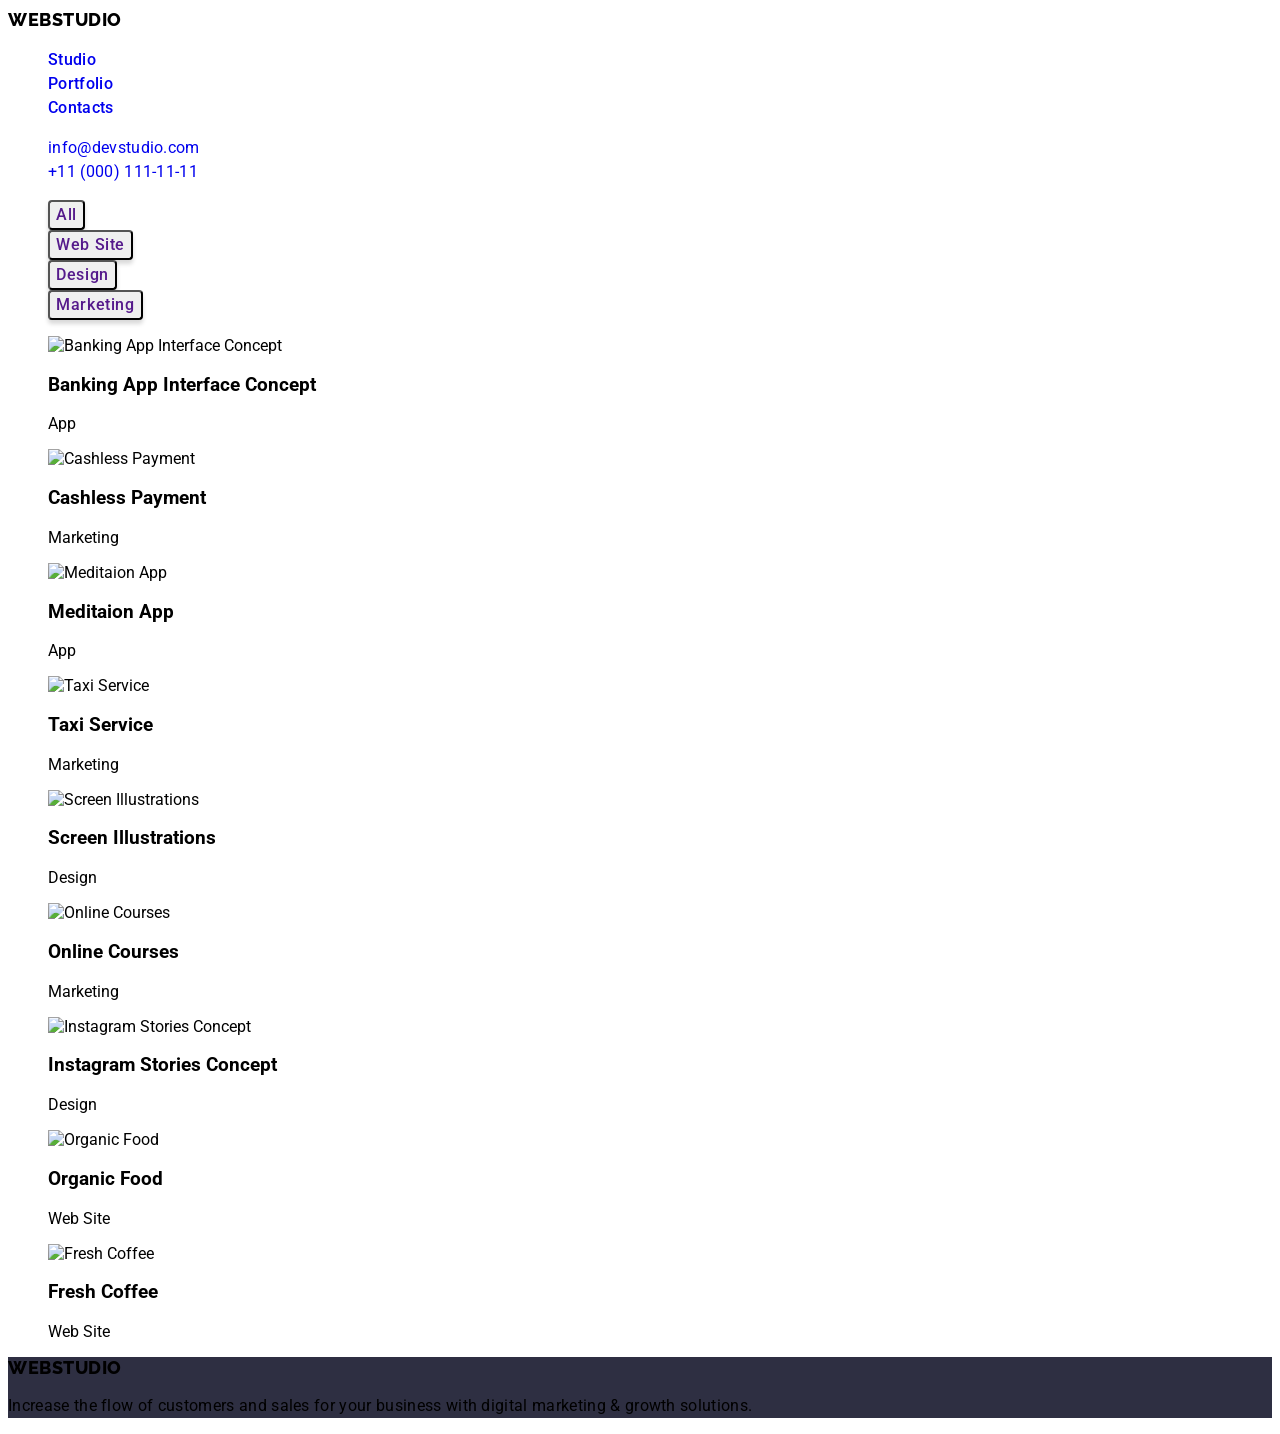
==== portfolio.html @ 3da2f97a "Initial commit" ====
<!DOCTYPE html>
<html lang="en">
<head>
    <meta charset="UTF-8">
    <meta http-equiv="X-UA-Compatible" content="IE=edge">
    <meta name="viewport" content="width=device-width, initial-scale=1.0">
    <title>Portfolio</title>

    <link rel="preconnect" href="https://fonts.googleapis.com">
<link rel="preconnect" href="https://fonts.gstatic.com" crossorigin>
<link href="https://fonts.googleapis.com/css2?family=Raleway:wght@800&family=Roboto:ital,wght@0,500;0,700;1,400&display=swap" rel="stylesheet">
    <link rel="stylesheet" 
    href="./index.html">
    <link rel="stylesheet" href="./css/styles.css">
</head>

<body>

   <!-- Header section -->
   <section class="header">
    <header class="header">
    <nav class="header-nav">
      <a class="header-logo" href="./index.html"> <span class="accent">Web</span>Studio</a>
      <ul class="header-list">
        <li>
          <a href="header-item">Studio</a>
        </li>
        <li>
          <a href="header-item">Portfolio</a>
        </li>
        <li>
          <a href="header-item">Contacts</a>
        </li>
      </ul>
    </nav>
  </section>
    <ul class="header-contacts">
      <li>
        <a class="header-mail" href="mailto:info@devstudio.com">info@devstudio.com</a>
      </li>
      <li>
        <a class="header-phone" href="tel:+11(000)111-11-11">+11 (000) 111-11-11</a>
      </li>
    </ul>
  </header>
  
      <main class="main">

  <!-- Hero section -->
  <section class="btn-list">
<h1 hidden>buttons</h1>
<nav>
    <ul class="btn-list">
        <li><button class="btn-nav"><a href="">All</a></button></li>
        <li><button class="btn-nav"><a href="">Web Site</a></button></li>
        <li><button class="btn-nav"><a href="">Design</a></button></li>
        <li><button class="btn-nav"><a href="">Marketing</a></button></li>
    </ul>
</nav>
</section>

  <!-- Portfolio section -->
<section class="portfolio">
<ul class="portfolio-gal">
    <li>
        <img class="port-pic" src="./images/gallery/bankingapp.jpg" 
        alt="Banking App Interface Concept"
        height: 300px;
        width: 360px;>
        <h3 class="pic-descript">Banking App Interface Concept</h3>
        <p class="pic-link">App</p>
    </li>
    <li>
        <img class="port-pic"  src="./images/gallery/cashlesspayment.jpg" 
        alt="Cashless Payment"
        height: 300px;
        width: 360px;>
        <h3 class="pic-descript">Cashless Payment</h3>
        <p class="pic-link">Marketing</p>
    </li>
    <li>
        <img class="port-pic" src="./images/gallery/meditationapp.jpg" 
        alt="Meditaion App"
        height: 300px;
        width: 360px;>
        <h3 class="pic-descript">Meditaion App</h3>
        <p class="pic-link">App</p>
    </li>
    <li>
        <img class="port-pic" src="./images/gallery/taxiservice.jpg" 
        alt="Taxi Service"
        height: 300px;
        width: 360px;>
        <h3 class="pic-descript">Taxi Service</h3>
        <p class="pic-link">Marketing</p>
    </li>
    <li>
        <img class="port-pic" src="./images/gallery/screenillustrations.jpg" 
        alt="Screen Illustrations"
        height: 300px;
        width: 360px;>
        <h3 class="pic-descript">Screen Illustrations</h3>
        <p class="pic-link">Design</p>
    </li>
    <li>
        <img class="port-pic" src="./images/gallery/onlinecourses.jpg" 
        alt="Online Courses"
        height: 300px;
        width: 360px;>
        <h3 class="pic-descript">Online Courses</h3>
        <p class="pic-link">Marketing</p>
    </li>
    <li>
        <img class="port-pic" src="./images/gallery/instastoriesconcept.jpg" 
        alt="Instagram Stories Concept"
        height: 300px;
        width: 360px;>
        <h3 class="pic-descript">Instagram Stories Concept</h3> 
        <p class="pic-link">Design</p>
    </li>
    <li>
        <img class="port-pic" src="./images/gallery/organicfood.jpg" 
        alt="Organic Food"
        height: 300px;
        width: 360px;>
        <h3 class="pic-descript">Organic Food</h3>
        <p class="pic-link">Web Site</p>
    </li>
    <li>
        <img class="port-pic" src="./images/gallery/freshcoffee.jpg" 
        alt="Fresh Coffee"
        height: 300px;
        width: 360px;>
        <h3 class="pic-descript">Fresh Coffee</h3>
        <p class="pic-link">Web Site</p>
    </li>
</ul>
</section>

</main>
   <!-- Footer section -->
   <section class="footer">
    <footer class="footer-studio">
     <a class="footer-logo" href="./index.html"> <span class="accent">Web</span>Studio</a>
        <p class="footer-txt" >Increase the flow of customers and sales for your business with digital marketing & growth solutions.</p>
    </footer>
 </body>
</html>
---- css/styles.css ----
:root{
  /* Font */
--main-font: Roboto, sans-serif; 
--secondary-font: Raleway, sans-serif;

  /* Text color */
  --main-txt-cl: #434455
  --secondary-txt-cl: #2E2F42 
  --subtle-txt-cl: #8E8F99
  --accent-txt-cl: #E7E9FC
  --light-txt-cl: #F4F4FD
  --primary-brand-txt-cl: #4D5AE5
  --pressed-state-txt-cl: #404BBF 
  --dark-txt-cl: #2E2F42
  --success-txt-cl: #31D0AA 

  /* Background colors */
  --main-bg-cl: #FFFFFF
  --light-bg-cl: #F4F4FD
  --hero-bg-cl: #2E2F42
}
ul {
  list-style: none;
}
a {
  text-decoration: none;
}
/* Base styles */
body {
  background-color:var(--main-txt-cl);
  font-family: Roboto, sans-serif; 
}
.link {
  text-decoration: none;
  color: currentColor
}
/**
  |============================
  | Header section
  |============================
*/
.header-logo {
color: var(--secondary-txt-cl);
font-family: 'Raleway';
font-weight: 800;
font-size: 18px;
line-height: 24px;
letter-spacing: 0.03em;
text-transform: uppercase;
}
.accent {
color: var(--primary-brand-txt-cl);
}
.header-list {
color: var(--secondary-txt-cl);
font-weight: 500;
font-size: 16px;
line-height: 24px;
letter-spacing: 0.02em;
}
.header-contacts {
color: var(--main-txt-cl);
font-weight: 400;
font-size: 16px;
line-height: 24px;
letter-spacing: 0.02em;
}

/**
  |============================
  | Hero section
  |============================
*/
.hero {
background-color: #2E2F42; 
}
.hero-title{
 color: #FFFFFF;
font-weight: 700;
font-size: 56px;
line-height: 60px;
letter-spacing: 0.02em;
text-align: center;
}
.btn:hover {
background-color: #404BBF;
}
.btn:active 
.btn:focus {
background-color:#4D5AE5;
border-radius: 4px;
padding: 16px 32px 16px 32px;
}
.btn {
  font-family: 'Roboto';
font-weight: 500;
font-size: 16px;
line-height: 24px;
align-items: center;
letter-spacing: 0.04em;
box-shadow: 0px 4px 4px rgba(0, 0, 0, 0.15);
border-radius: 4px;
}

/**
  |============================
  | List section 
  |============================
*/
.list {
  font-family: 'Roboto';
  text-decoration: none;
}
.list-title {
color: var(--dark-txt-cl);
font-weight: 500;
font-size: 20px;
line-height: 25px;
letter-spacing: 0.02em
}
.list-text {
color: var(--main-txt-cl);
font-weight: 400;
font-size: 16px;
line-height: 24px;
letter-spacing: 0.02em;

}
/**
  |============================
  | About section
  |============================
*/
.about-title {
font-family: Roboto;
color: var(--dark-txt-cl);
font-weight: 700;
font-size: 36px;
line-height: 40px;
text-align: center;
}
.about-pic {
height: 300px;
width: 360px;
border-radius: 0px;
}
/**
  |============================
  | Team section
  |============================
*/
.team-title {
font-family: Roboto;
color: var(--dark-txt-cl);
font-weight: 700;
font-size: 36px;
line-height: 40px;
text-align: center;
}
.team-pic {
width: 264px;
height: 260px;
}
.team-name {
color: var(--dark-txt-cl);
font-weight: 500;
font-size: 20px;
line-height: 24px;
text-align: center;
}
.team-prof {
color: var(--main-txt-cl);
font-weight: 400;
font-size: 16px;
line-height: 24px;
text-align: center;
}
/**
  |============================
  | Footer section   
  |============================
*/
footer {
background-color:#2E2F42;
color: var(--accent-txt-cl);
} 
.footer-logo {
color: var(--light-txt-cl);
font-family: 'Raleway';
font-style: normal;
font-weight: 800;

font-size: 18px;
line-height: 21px;
letter-spacing: 0.03em;
text-transform: uppercase;
}
.footer-txt {
  font-weight: 400;
  font-size: 16px;
  line-height: 24px;
  letter-spacing: 0.02em;
}
.btn-nav:hover {
  background-color: var(--primary-brand-txt-cl);
  }
  .btn-nav:active 
  .btn-nav:focus {
  background-color: var(--primary-brand-txt-cl);
  border-radius: 4px;
  padding: 12px 24px 12px 24px;
  }
  .btn-nav {
  font-family: 'Roboto';
  font-weight: 500;
  font-size: 16px;
  line-height: 24px;
  letter-spacing: 0.04em;
  box-shadow: 0px 4px 4px rgba(0, 0, 0, 0.15);
  border-radius: 4px;
  }
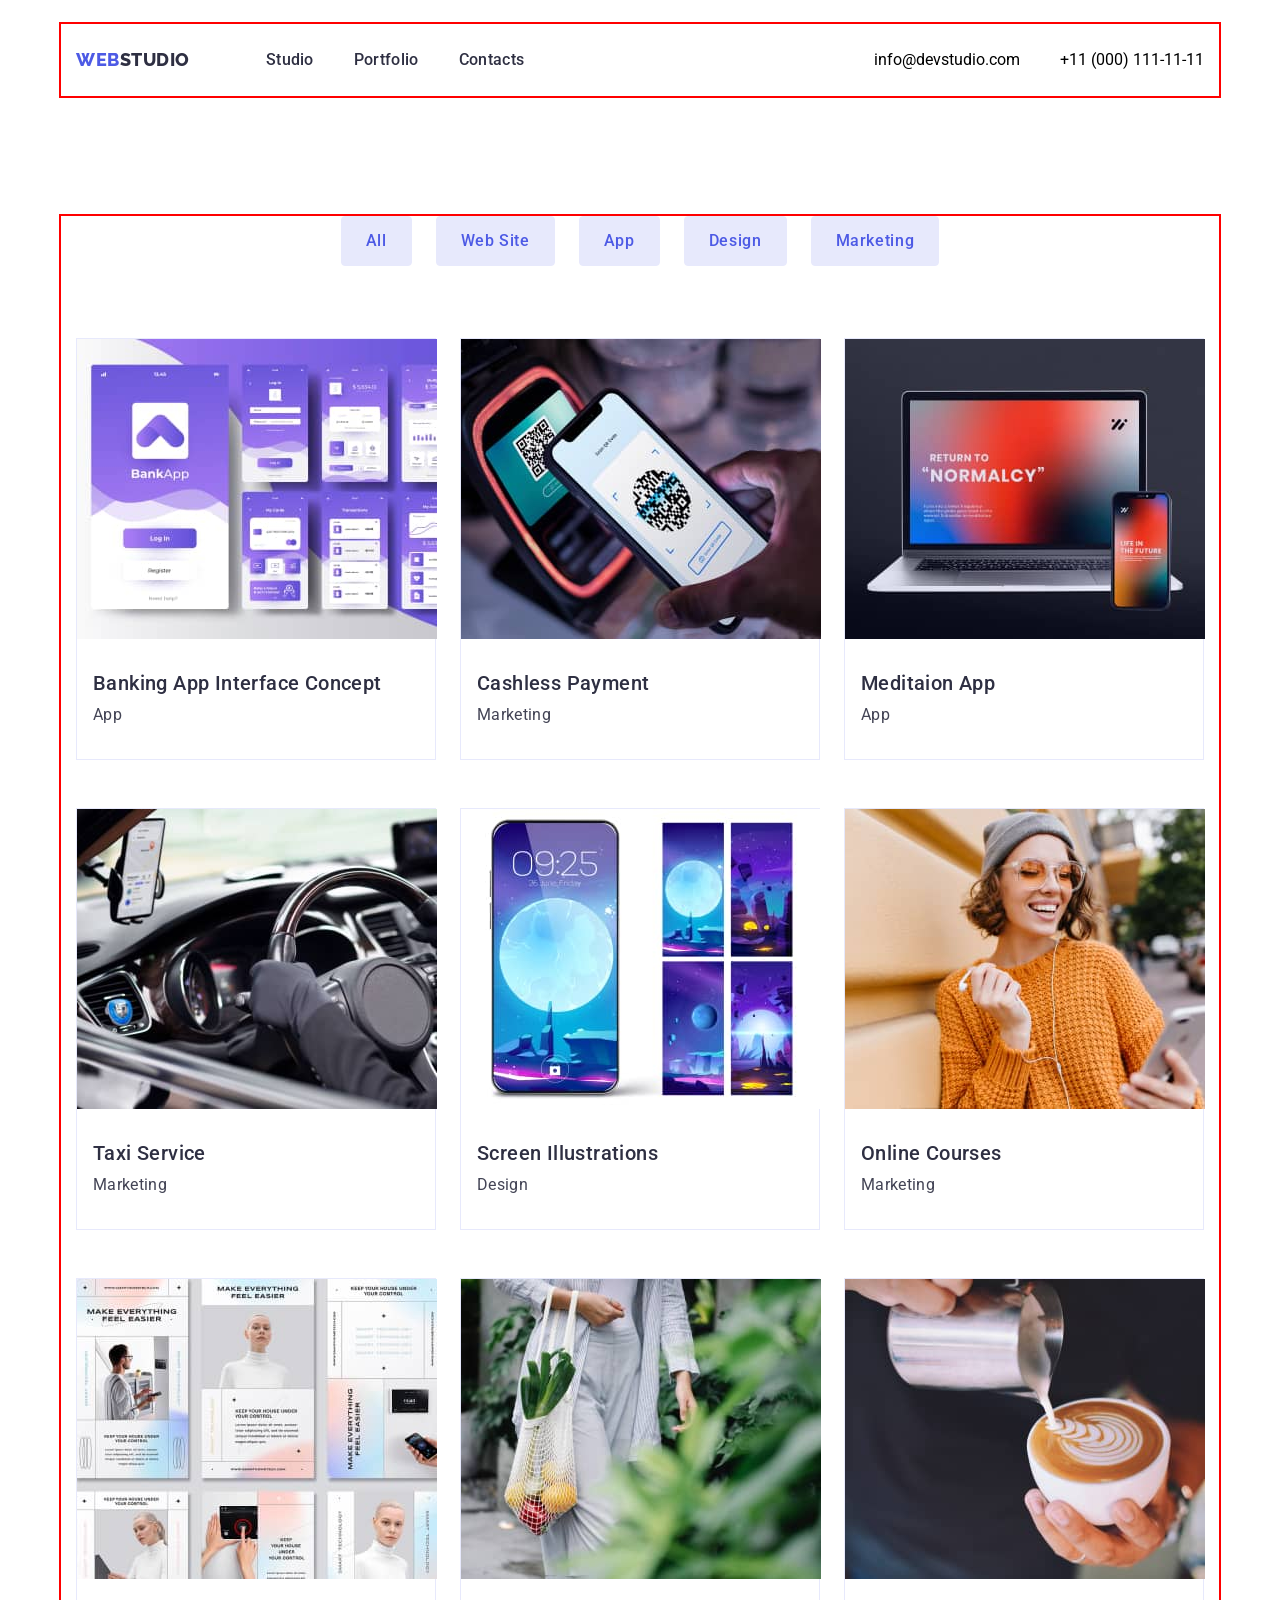
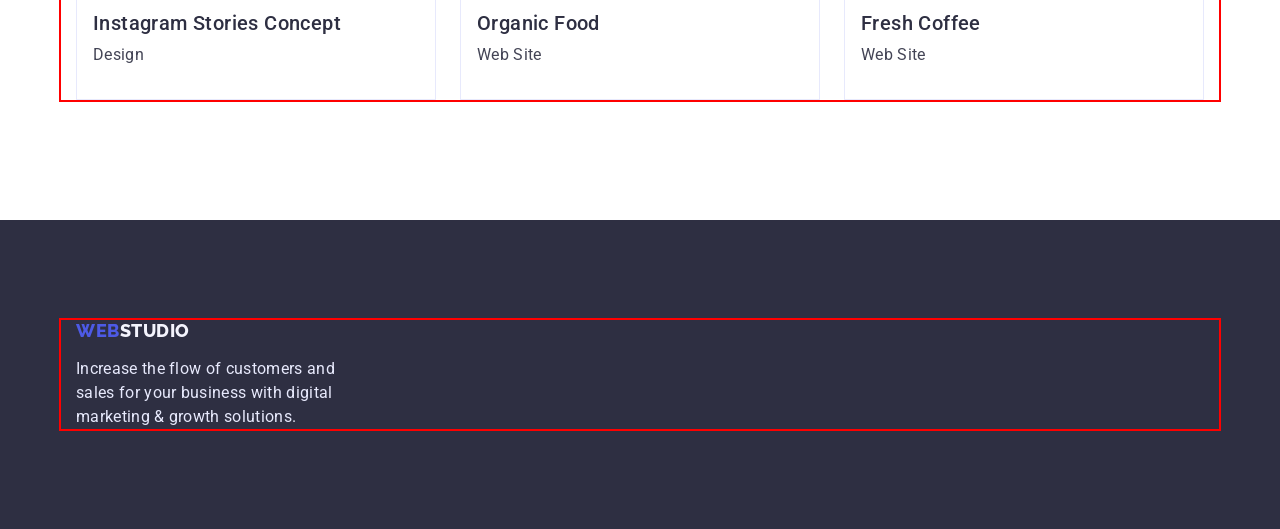
==== commit 55893d44: "finished hw3" ====
--- a/portfolio.html
+++ b/portfolio.html
@@ -1,148 +1,231 @@
 <!DOCTYPE html>
 <html lang="en">
-<head>
-    <meta charset="UTF-8">
-    <meta http-equiv="X-UA-Compatible" content="IE=edge">
-    <meta name="viewport" content="width=device-width, initial-scale=1.0">
+  <head>
+    <meta charset="UTF-8" />
+    <meta http-equiv="X-UA-Compatible" content="IE=edge" />
+    <meta name="viewport" content="width=device-width, initial-scale=1.0" />
     <title>Portfolio</title>
-
-    <link rel="preconnect" href="https://fonts.googleapis.com">
-<link rel="preconnect" href="https://fonts.gstatic.com" crossorigin>
-<link href="https://fonts.googleapis.com/css2?family=Raleway:wght@800&family=Roboto:ital,wght@0,500;0,700;1,400&display=swap" rel="stylesheet">
-    <link rel="stylesheet" 
-    href="./index.html">
-    <link rel="stylesheet" href="./css/styles.css">
-</head>
-
-<body>
-
-   <!-- Header section -->
-   <section class="header">
+    <!-- Modern normalize -->
+    <link
+      rel="stylesheet"
+      href="https://cdn.jsdelivr.net/npm/modern-normalize@2.0.0/modern-normalize.css"
+    />
+    <!-- Custom styles -->
+    <link rel="preconnect" href="https://fonts.googleapis.com" />
+    <link rel="preconnect" href="https://fonts.gstatic.com" crossorigin />
+    <link
+      href="https://fonts.googleapis.com/css2?family=Raleway:wght@800&family=Roboto:ital,wght@0,500;0,700;1,400&display=swap"
+      rel="stylesheet"
+    />
+    <link rel="stylesheet" href="./css/styles.css" />
+  </head>
+
+  <body>
+    <!-- Header section -->
     <header class="header">
-    <nav class="header-nav">
-      <a class="header-logo" href="./index.html"> <span class="accent">Web</span>Studio</a>
-      <ul class="header-list">
-        <li>
-          <a href="header-item">Studio</a>
-        </li>
-        <li>
-          <a href="header-item">Portfolio</a>
-        </li>
-        <li>
-          <a href="header-item">Contacts</a>
-        </li>
-      </ul>
-    </nav>
-  </section>
-    <ul class="header-contacts">
-      <li>
-        <a class="header-mail" href="mailto:info@devstudio.com">info@devstudio.com</a>
-      </li>
-      <li>
-        <a class="header-phone" href="tel:+11(000)111-11-11">+11 (000) 111-11-11</a>
-      </li>
-    </ul>
-  </header>
-  
-      <main class="main">
-
-  <!-- Hero section -->
-  <section class="btn-list">
-<h1 hidden>buttons</h1>
-<nav>
-    <ul class="btn-list">
-        <li><button class="btn-nav"><a href="">All</a></button></li>
-        <li><button class="btn-nav"><a href="">Web Site</a></button></li>
-        <li><button class="btn-nav"><a href="">Design</a></button></li>
-        <li><button class="btn-nav"><a href="">Marketing</a></button></li>
-    </ul>
-</nav>
-</section>
-
-  <!-- Portfolio section -->
-<section class="portfolio">
-<ul class="portfolio-gal">
-    <li>
-        <img class="port-pic" src="./images/gallery/bankingapp.jpg" 
-        alt="Banking App Interface Concept"
-        height: 300px;
-        width: 360px;>
-        <h3 class="pic-descript">Banking App Interface Concept</h3>
-        <p class="pic-link">App</p>
-    </li>
-    <li>
-        <img class="port-pic"  src="./images/gallery/cashlesspayment.jpg" 
-        alt="Cashless Payment"
-        height: 300px;
-        width: 360px;>
-        <h3 class="pic-descript">Cashless Payment</h3>
-        <p class="pic-link">Marketing</p>
-    </li>
-    <li>
-        <img class="port-pic" src="./images/gallery/meditationapp.jpg" 
-        alt="Meditaion App"
-        height: 300px;
-        width: 360px;>
-        <h3 class="pic-descript">Meditaion App</h3>
-        <p class="pic-link">App</p>
-    </li>
-    <li>
-        <img class="port-pic" src="./images/gallery/taxiservice.jpg" 
-        alt="Taxi Service"
-        height: 300px;
-        width: 360px;>
-        <h3 class="pic-descript">Taxi Service</h3>
-        <p class="pic-link">Marketing</p>
-    </li>
-    <li>
-        <img class="port-pic" src="./images/gallery/screenillustrations.jpg" 
-        alt="Screen Illustrations"
-        height: 300px;
-        width: 360px;>
-        <h3 class="pic-descript">Screen Illustrations</h3>
-        <p class="pic-link">Design</p>
-    </li>
-    <li>
-        <img class="port-pic" src="./images/gallery/onlinecourses.jpg" 
-        alt="Online Courses"
-        height: 300px;
-        width: 360px;>
-        <h3 class="pic-descript">Online Courses</h3>
-        <p class="pic-link">Marketing</p>
-    </li>
-    <li>
-        <img class="port-pic" src="./images/gallery/instastoriesconcept.jpg" 
-        alt="Instagram Stories Concept"
-        height: 300px;
-        width: 360px;>
-        <h3 class="pic-descript">Instagram Stories Concept</h3> 
-        <p class="pic-link">Design</p>
-    </li>
-    <li>
-        <img class="port-pic" src="./images/gallery/organicfood.jpg" 
-        alt="Organic Food"
-        height: 300px;
-        width: 360px;>
-        <h3 class="pic-descript">Organic Food</h3>
-        <p class="pic-link">Web Site</p>
-    </li>
-    <li>
-        <img class="port-pic" src="./images/gallery/freshcoffee.jpg" 
-        alt="Fresh Coffee"
-        height: 300px;
-        width: 360px;>
-        <h3 class="pic-descript">Fresh Coffee</h3>
-        <p class="pic-link">Web Site</p>
-    </li>
-</ul>
-</section>
-
-</main>
-   <!-- Footer section -->
-   <section class="footer">
-    <footer class="footer-studio">
-     <a class="footer-logo" href="./index.html"> <span class="accent">Web</span>Studio</a>
-        <p class="footer-txt" >Increase the flow of customers and sales for your business with digital marketing & growth solutions.</p>
+      <div class="header-container container">
+        <a class="header-logo" href="./index.html">
+          <span class="accent">Web</span>Studio
+        </a>
+        <nav class="header-nav">
+          <ul class="header-list">
+            <li>
+              <a href="./index.html">Studio</a>
+            </li>
+            <li>
+              <a href="./portfolio.html">Portfolio</a>
+            </li>
+            <li>
+              <a href="">Contacts</a>
+            </li>
+          </ul>
+        </nav>
+
+        <ul class="header-contact">
+          <div class="header-wrapper">
+            <li>
+              <a class="header-mail" href="mailto:info@devstudio.com"
+                >info@devstudio.com</a
+              >
+            </li>
+            <li>
+              <a class="header-phone" href="tel:+110001111111"
+                >+11 (000) 111-11-11</a
+              >
+            </li>
+          </div>
+        </ul>
+      </div>
+    </header>
+
+    <main class="main">
+      <!-- Portfolio section -->
+      <section class="portfolio">
+        <div class="container">
+          <!-- Hidden title -->
+          <h1 class="visually-hidden">Our gallery</h1>
+          <!-- Portfilio buttons -->
+          <ul class="btn-list">
+            <li>
+              <button class="portfolio-btn" type="button">All</button>
+            </li>
+            <li>
+              <button class="portfolio-btn" type="button">Web Site</button>
+            </li>
+            <li>
+              <button class="portfolio-btn" type="button">App</button>
+            </li>
+            <li>
+              <button class="portfolio-btn" type="button">Design</button>
+            </li>
+            <li>
+              <button class="portfolio-btn" type="button">Marketing</button>
+            </li>
+          </ul>
+          <!-- Portfilio сards -->
+          <ul class="portfolio-list">
+            <li class="portfolio-item">
+              <img
+                class="portfolio-pic"
+                src="./images/gallery/bankingapp.jpg"
+                alt="Banking App Interface Concept"
+                width="360"
+                height="300"
+              />
+              <div class="portfolio-wrapper">
+                <h2 class="portfolio-subtitle">
+                  Banking App Interface Concept
+                </h2>
+                <p class="portfolio-desc">App</p>
+              </div>
+            </li>
+
+            <li class="portfolio-item">
+              <img
+                class="portfolio-pic"
+                src="./images/gallery/cashlesspayment.jpg"
+                alt="Cashless Payment"
+                width="360"
+                height="300"
+              />
+              <div class="portfolio-wrapper">
+                <h2 class="portfolio-subtitle">Cashless Payment</h2>
+                <p class="portfolio-desc">Marketing</p>
+              </div>
+            </li>
+
+            <li class="portfolio-item">
+              <img
+                class="portfolio-pic"
+                src="./images/gallery/meditationapp.jpg"
+                alt="Meditaion App"
+                width="360"
+                height="300"
+              />
+              <div class="portfolio-wrapper">
+                <h2 class="portfolio-subtitle">Meditaion App</h2>
+                <p class="portfolio-desc">App</p>
+              </div>
+            </li>
+
+            <li class="portfolio-item">
+              <img
+                class="portfolio-pic"
+                src="./images/gallery/taxiservice.jpg"
+                alt="Taxi Service"
+                width="360"
+                height="300"
+              />
+              <div class="portfolio-wrapper">
+                <h2 class="portfolio-subtitle">Taxi Service</h2>
+                <p class="portfolio-desc">Marketing</p>
+              </div>
+            </li>
+
+            <li class="portfolio-item">
+              <img
+                class="portfolio-pic"
+                src="./images/gallery/screenillustrations.jpg"
+                alt="Screen Illustrations"
+                width="360"
+                height="300"
+              />
+              <div class="portfolio-wrapper">
+                <h2 class="portfolio-subtitle">Screen Illustrations</h2>
+                <p class="portfolio-desc">Design</p>
+              </div>
+            </li>
+
+            <li class="portfolio-item">
+              <img
+                class="portfolio-pic"
+                src="./images/gallery/onlinecourses.jpg"
+                alt="Online Courses"
+                width="360"
+                height="300"
+              />
+              <div class="portfolio-wrapper">
+                <h2 class="portfolio-subtitle">Online Courses</h2>
+                <p class="portfolio-desc">Marketing</p>
+              </div>
+            </li>
+
+            <li class="portfolio-item">
+              <img
+                class="portfolio-pic"
+                src="./images/gallery/instastoriesconcept.jpg"
+                alt="Instagram Stories Concept"
+                width="360"
+                height="300"
+              />
+              <div class="portfolio-wrapper">
+                <h2 class="portfolio-subtitle">Instagram Stories Concept</h2>
+                <p class="portfolio-desc">Design</p>
+              </div>
+            </li>
+
+            <li class="portfolio-item">
+              <img
+                class="portfolio-pic"
+                src="./images/gallery/organicfood.jpg"
+                alt="Organic Food"
+                width="360"
+                height="300"
+              />
+              <div class="portfolio-wrapper">
+                <h2 class="portfolio-subtitle">Organic Food</h2>
+                <p class="portfolio-desc">Web Site</p>
+              </div>
+            </li>
+
+            <li class="portfolio-item">
+              <img
+                class="portfolio-pic"
+                src="./images/gallery/freshcoffee.jpg"
+                alt="Fresh Coffee"
+                width="360"
+                height="300"
+              />
+              <div class="portfolio-wrapper">
+                <h2 class="portfolio-subtitle">Fresh Coffee</h2>
+                <p class="portfolio-desc">Web Site</p>
+              </div>
+            </li>
+          </ul>
+        </div>
+      </section>
+    </main>
+    <!-- Footer section -->
+    <footer class="footer">
+      <div class="container">
+        <a class="footer-logo" href="./index.html">
+          <span class="accent">Web</span>Studio
+        </a>
+        <p class="footer-txt">
+          Increase the flow of customers and sales for your business with
+          digital marketing & growth solutions.
+        </p>
+      </div>
     </footer>
- </body>
-</html>+  </body>
+</html>
--- a/css/styles.css
+++ b/css/styles.css
@@ -1,69 +1,171 @@
-:root{
+:root {
   /* Font */
---main-font: Roboto, sans-serif; 
---secondary-font: Raleway, sans-serif;
+  --main-font: Roboto, sans-serif;
+  --secondary-font: Raleway, sans-serif;
 
   /* Text color */
-  --main-txt-cl: #434455
-  --secondary-txt-cl: #2E2F42 
-  --subtle-txt-cl: #8E8F99
-  --accent-txt-cl: #E7E9FC
-  --light-txt-cl: #F4F4FD
-  --primary-brand-txt-cl: #4D5AE5
-  --pressed-state-txt-cl: #404BBF 
-  --dark-txt-cl: #2E2F42
-  --success-txt-cl: #31D0AA 
+  --main-txt-cl: #434455;
+  --secondary-txt-cl: #2e2f42;
+  --subtle-txt-cl: #8e8f99;
+  --accent-txt-cl: #e7e9fc;
+  --light-txt-cl: #f4f4fd;
+  --primary-brand-txt-cl: #4d5ae5;
+  --pressed-state-txt-cl: #404bbf;
+  --dark-txt-cl: #2e2f42;
+  --success-txt-cl: #31d0aa;
 
   /* Background colors */
-  --main-bg-cl: #FFFFFF
-  --light-bg-cl: #F4F4FD
-  --hero-bg-cl: #2E2F42
+  --main-bg-cl: #ffffff;
+  --light-bg-cl: #f4f4fd;
+  --hero-bg-cl: #2e2f42;
+  --modal-bg-cl: #fcfcfc;
+
+  /* Others */
+  --indent: 24px;
+  --items: 3;
+  --gap: 24px;
+}
+
+/* reset start */
+h1,
+h2,
+h3,
+h4,
+h5,
+h6,
+p {
+  margin: 0;
 }
 ul {
+  margin: 0;
+  padding: 0;
   list-style: none;
 }
 a {
+  color: currentColor;
   text-decoration: none;
 }
+button {
+  padding: 0;
+  border-color: transparent;
+  cursor: pointer;
+}
+img {
+  display: block;
+  width: auto;
+  height: auto;
+}
+
+.visually-hidden {
+  position: absolute;
+  width: 1px;
+  height: 1px;
+  margin: -1px;
+  border: 0;
+  padding: 0;
+
+  white-space: nowrap;
+  clip-path: inset(100%);
+  clip: rect(0 0 0 0);
+  overflow: hidden;
+}
+.visually-hidden {
+  position: absolute;
+  margin: -1px;
+  border: 0;
+  padding: 0;
+  white-space: nowrap;
+  height: 1px;
+  clip-path: inset(100%);
+  clip: rect(0 0 0 0);
+  width: 1px;
+  overflow: hidden;
+}
+/* reset end */
+.section {
+  /* padding-top: 120px;
+  padding-bottom: 120px; */
+}
+
 /* Base styles */
 body {
-  background-color:var(--main-txt-cl);
-  font-family: Roboto, sans-serif; 
+  font-family: Roboto, sans-serif;
+}
+.container {
+  width: 1158px;
+  padding-left: 15px;
+  padding-right: 15px;
+  margin-left: auto;
+  margin-right: auto;
+
+  outline: 2px solid red;
 }
 .link {
   text-decoration: none;
-  color: currentColor
+  color: currentColor;
 }
 /**
   |============================
   | Header section
   |============================
 */
+.header {
+  background-color: var(--main-bg-cl);
+  padding-top: 24px;
+  padding-bottom: 24px;
+}
+.header-container {
+  display: flex;
+  align-items: center;
+}
 .header-logo {
-color: var(--secondary-txt-cl);
-font-family: 'Raleway';
-font-weight: 800;
-font-size: 18px;
-line-height: 24px;
-letter-spacing: 0.03em;
-text-transform: uppercase;
+  color: var(--secondary-txt-cl);
+  font-family: 'Raleway';
+  font-weight: 800;
+  font-size: 18px;
+  line-height: 24px;
+  letter-spacing: 0.03em;
+  text-transform: uppercase;
+  margin-right: 76px;
 }
 .accent {
-color: var(--primary-brand-txt-cl);
+  color: var(--primary-brand-txt-cl);
 }
 .header-list {
-color: var(--secondary-txt-cl);
-font-weight: 500;
-font-size: 16px;
-line-height: 24px;
-letter-spacing: 0.02em;
+  color: var(--secondary-txt-cl);
+  font-weight: 500;
+  font-size: 16px;
+  line-height: 24px;
+  letter-spacing: 0.02em;
+  display: flex;
+  gap: 40px;
 }
 .header-contacts {
-color: var(--main-txt-cl);
-font-weight: 400;
-font-size: 16px;
-line-height: 24px;
-letter-spacing: 0.02em;
+  color: var(--main-txt-cl);
+  font-weight: 400;
+  font-size: 16px;
+  line-height: 24px;
+  letter-spacing: 0.02em;
+}
+.header-nav,
+.header-contact {
+  display: block;
+  padding-top: 24px;
+  padding-bottom: 24px;
+}
+.header-wrapper {
+  display: flex;
+  align-items: center;
+  gap: 40px;
+}
+.header-nav {
+  margin-right: auto;
+}
+.header-phone:hover .header-phone:focus {
+  color: var(--pressed-state-txt-cl);
+}
+.header-mail:hover .header-mail:focus {
+  color: var(--pressed-state-txt-cl);
 }
 
 /**
@@ -71,146 +173,200 @@
   | Hero section
   |============================
 */
+
 .hero {
-background-color: #2E2F42; 
-}
-.hero-title{
- color: #FFFFFF;
-font-weight: 700;
-font-size: 56px;
-line-height: 60px;
-letter-spacing: 0.02em;
-text-align: center;
+  padding: 188px 0;
+  /* min-width: 1440px;
+  margin-left: auto;
+  margin-right: auto; */
+  background-color: var(--hero-bg-cl);
+  /* background-image: url(../images/background/people-office.jpg);
+  background-repeat: no-repeat;
+  background-position: cover; */
+  /* background-position: top 200px left 400px; */
+  /* background-position: top calc(50%) left calc(50%); */
+}
+.hero-title {
+  color: #ffffff;
+  font-weight: 700;
+  font-size: 56px;
+  line-height: 60px;
+  letter-spacing: 0.02em;
+  text-align: center;
+  width: 496px;
+  margin-left: auto;
+  margin-right: auto;
+  margin-bottom: 48px;
 }
 .btn:hover {
-background-color: #404BBF;
-}
-.btn:active 
-.btn:focus {
-background-color:#4D5AE5;
-border-radius: 4px;
-padding: 16px 32px 16px 32px;
+  background-color: var(--pressed-state-txt-cl);
+}
+.btn:active .btn:focus {
+  border-radius: 4px;
+  padding: 16px 32px 16px 32px;
 }
 .btn {
+  min-width: 160px;
+  min-height: 40px;
+  padding: 16px 32px;
+  border-radius: 4px;
+  background-color: var(--primary-brand-txt-cl);
+  color: var(--main-bg-cl);
   font-family: 'Roboto';
-font-weight: 500;
-font-size: 16px;
-line-height: 24px;
-align-items: center;
-letter-spacing: 0.04em;
-box-shadow: 0px 4px 4px rgba(0, 0, 0, 0.15);
-border-radius: 4px;
-}
-
-/**
-  |============================
-  | List section 
-  |============================
-*/
-.list {
-  font-family: 'Roboto';
-  text-decoration: none;
-}
-.list-title {
-color: var(--dark-txt-cl);
-font-weight: 500;
-font-size: 20px;
-line-height: 25px;
-letter-spacing: 0.02em
-}
-.list-text {
-color: var(--main-txt-cl);
-font-weight: 400;
-font-size: 16px;
-line-height: 24px;
-letter-spacing: 0.02em;
-
+  font-weight: 500;
+  font-size: 16px;
+  line-height: 24px;
+  display: flex;
+  align-items: center;
+  letter-spacing: 0.04em;
+  box-shadow: 0px 4px 4px rgba(0, 0, 0, 0.15);
+  border-radius: 4px;
+  margin-left: auto;
+  margin-right: auto;
+}
+
+/**
+  |============================
+  | Feature section
+  |============================
+*/
+.feature {
+  padding: 120px 0;
+}
+.feature-list {
+  display: flex;
+  gap: 24px;
+}
+.feature-item {
+  width: 264px;
+}
+.feature-title {
+  color: var(--secondary-txt-cl);
+  font-weight: 500;
+  font-size: 20px;
+  line-height: 24px;
+  letter-spacing: 0.02em;
+  margin-bottom: 8px;
+}
+.feature-text {
+  color: var(--main-txt-cl);
+  font-weight: 400;
+  font-size: 16px;
+  line-height: 24px;
 }
 /**
   |============================
   | About section
   |============================
 */
+.about {
+  padding-bottom: 120px;
+}
 .about-title {
-font-family: Roboto;
-color: var(--dark-txt-cl);
-font-weight: 700;
-font-size: 36px;
-line-height: 40px;
-text-align: center;
+  color: var(--dark-txt-cl);
+  font-weight: 700;
+  font-size: 36px;
+  line-height: 40px;
+  text-align: center;
+  margin-bottom: 72px;
+}
+.about-list {
+  display: flex;
+  gap: 24px;
 }
 .about-pic {
-height: 300px;
-width: 360px;
-border-radius: 0px;
+  height: 300px;
+  width: 360px;
 }
 /**
   |============================
   | Team section
   |============================
 */
+.team {
+  background-color: var(--light-bg-cl);
+  padding: 120px 0;
+}
 .team-title {
-font-family: Roboto;
-color: var(--dark-txt-cl);
-font-weight: 700;
-font-size: 36px;
-line-height: 40px;
-text-align: center;
+  color: var(--dark-txt-cl);
+  font-weight: 700;
+  font-size: 36px;
+  line-height: 40px;
+  text-align: center;
+  margin-bottom: 72px;
+}
+.team-list {
+  display: flex;
+  gap: 24px;
+}
+.team-item {
+  background-color: var(--main-bg-cl);
+  border-radius: 0px 0px 4px 4px;
+  box-shadow: 0px 2px 1px 0px rgba(46, 47, 66, 0.08),
+    0px 1px 1px 0px rgba(46, 47, 66, 0.16),
+    0px 1px 6px 0px rgba(46, 47, 66, 0.08);
 }
 .team-pic {
-width: 264px;
-height: 260px;
+  width: 264px;
+  height: 260px;
+}
+.team-wrapper {
+  padding: 32px 0;
 }
 .team-name {
-color: var(--dark-txt-cl);
-font-weight: 500;
-font-size: 20px;
-line-height: 24px;
-text-align: center;
-}
-.team-prof {
-color: var(--main-txt-cl);
-font-weight: 400;
-font-size: 16px;
-line-height: 24px;
-text-align: center;
+  margin-bottom: 8px;
+  color: var(--dark-txt-cl);
+  font-weight: 500;
+  font-size: 20px;
+  line-height: 24px;
+  text-align: center;
+}
+.team-line {
+  color: var(--main-txt-cl);
+  font-weight: 400;
+  font-size: 16px;
+  line-height: 24px;
+  text-align: center;
 }
 /**
   |============================
   | Footer section   
   |============================
 */
-footer {
-background-color:#2E2F42;
-color: var(--accent-txt-cl);
-} 
+.footer {
+  background-color: #2e2f42;
+  color: var(--accent-txt-cl);
+  padding: 100px 0;
+}
 .footer-logo {
-color: var(--light-txt-cl);
-font-family: 'Raleway';
-font-style: normal;
-font-weight: 800;
-
-font-size: 18px;
-line-height: 21px;
-letter-spacing: 0.03em;
-text-transform: uppercase;
+  color: var(--light-txt-cl);
+  font-family: 'Raleway';
+  font-style: normal;
+  font-weight: 800;
+
+  font-size: 18px;
+  line-height: 21px;
+  letter-spacing: 0.03em;
+  text-transform: uppercase;
+  display: block;
+  margin-bottom: 16px;
 }
 .footer-txt {
   font-weight: 400;
   font-size: 16px;
   line-height: 24px;
   letter-spacing: 0.02em;
+  width: 264px;
 }
 .btn-nav:hover {
   background-color: var(--primary-brand-txt-cl);
-  }
-  .btn-nav:active 
-  .btn-nav:focus {
+}
+.btn-nav:active .btn-nav:focus {
   background-color: var(--primary-brand-txt-cl);
   border-radius: 4px;
   padding: 12px 24px 12px 24px;
-  }
-  .btn-nav {
+}
+.btn-nav {
   font-family: 'Roboto';
   font-weight: 500;
   font-size: 16px;
@@ -218,4 +374,84 @@
   letter-spacing: 0.04em;
   box-shadow: 0px 4px 4px rgba(0, 0, 0, 0.15);
   border-radius: 4px;
-  }+}
+
+/**
+  |============================
+  | Portfolio section
+  |============================
+*/
+.portfolio {
+  padding-top: 96px;
+  padding-bottom: 120px;
+}
+/* Portfolio buttons */
+.btn-list {
+  display: flex;
+  margin-bottom: 72px;
+  gap: 24px;
+  justify-content: center;
+}
+
+.portfolio-btn:hover {
+  background-color: var(--pressed-state-txt-cl);
+  color: var(--main-bg-cl);
+}
+.portfolio-btn:active .portfolio-btn:focus {
+  border-radius: 4px;
+  padding: 12px 24px;
+  box-shadow: 0px 2px 2px 0px rgba(0, 0, 0, 0.12),
+    0px 2px 1px 0px rgba(0, 0, 0, 0.08), 0px 3px 1px 0px rgba(0, 0, 0, 0.1);
+}
+.portfolio-btn {
+  display: flex;
+  align-items: flex-start;
+  padding: 12px 24px;
+  border-radius: 4px;
+  min-width: 24px;
+  min-height: 24px;
+  background-color: var(--accent-txt-cl);
+  color: var(--primary-brand-txt-cl);
+  font-weight: 500;
+  font-size: 16px;
+  line-height: 24px;
+  letter-spacing: 0.64px;
+  margin-left: auto;
+  margin-right: auto;
+  border: 1px solid var(--accent-txt-cl);
+}
+
+/* Portfolio cards  */
+
+.portfolio-list {
+  display: flex;
+  flex-wrap: wrap;
+  column-gap: 24px;
+  row-gap: 48px;
+}
+.portfolio-item {
+  border: 1px solid var(--accent-txt-cl);
+  width: 360px;
+}
+.portfolio-pic {
+  width: 360px;
+  height: 300px;
+}
+.portfolio-wrapper {
+  padding: 32px 0;
+}
+.portfolio-subtitle {
+  margin-bottom: 8px;
+  color: var(--secondary-txt-cl);
+  font-size: 20px;
+  font-weight: 500;
+  line-height: 24px;
+  letter-spacing: 0.4px;
+  padding-left: 16px;
+}
+.portfolio-desc {
+  color: var(--main-txt-cl);
+  line-height: 24px;
+  letter-spacing: 0.32px;
+  padding-left: 16px;
+}
